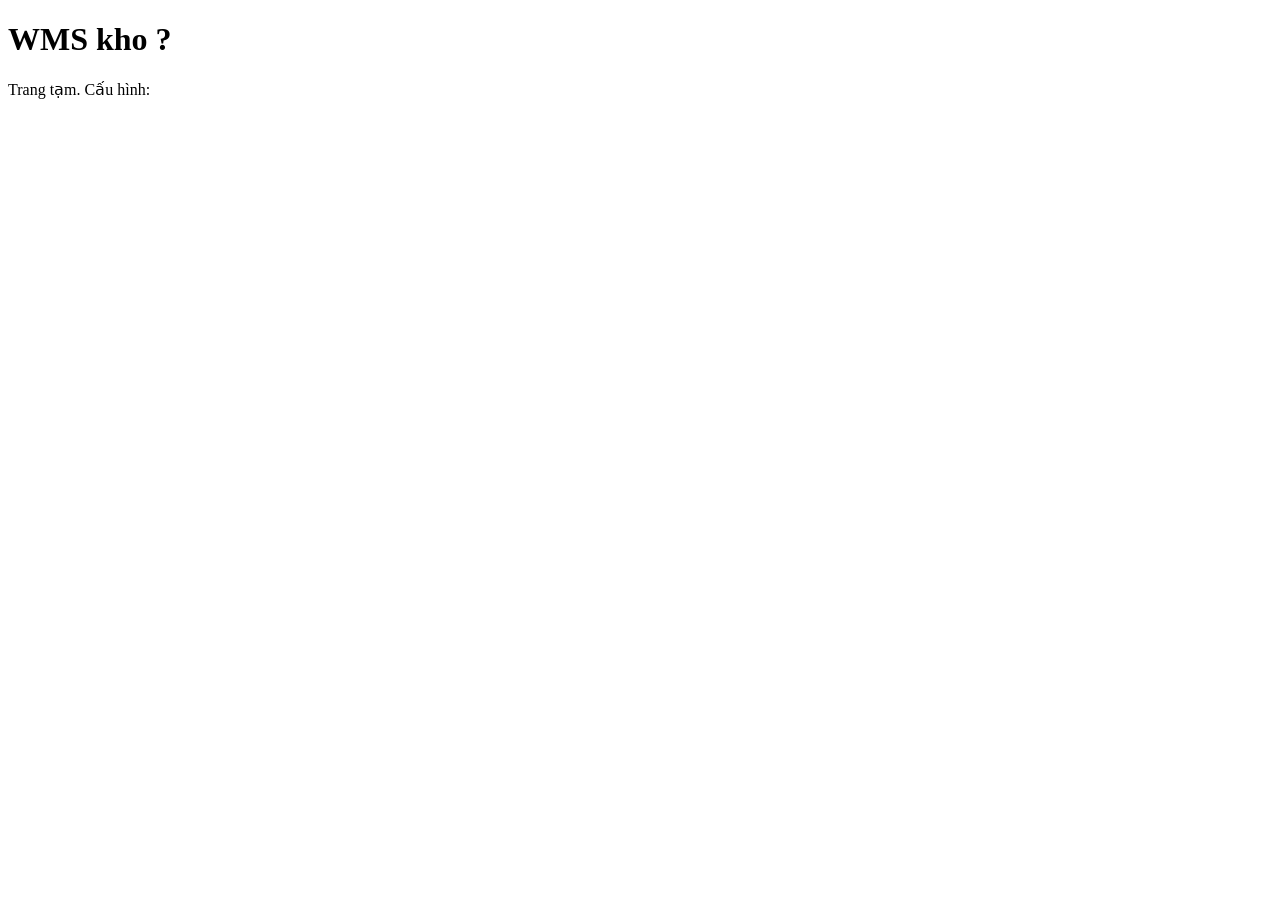
==== wms/index.html @ 27b7256c "build(infra): add docker compose, postgres init and connector configs" ====
<!doctype html>
<!-- Trang tạm do infra dựng; Tuấn Minh thay bằng WMS thật. -->
<html lang="vi">
<head>
  <meta charset="utf-8">
  <title>WMS kho</title>
  <script src="config.js"></script>
</head>
<body>
  <h1>WMS kho <span id="dc"></span></h1>
  <p>Trang tạm. Cấu hình: <code id="cfg"></code></p>
  <script>
    document.getElementById("dc").textContent = window.CONFIG ? window.CONFIG.DC_ID : "?";
    document.getElementById("cfg").textContent = JSON.stringify(window.CONFIG);
  </script>
</body>
</html>
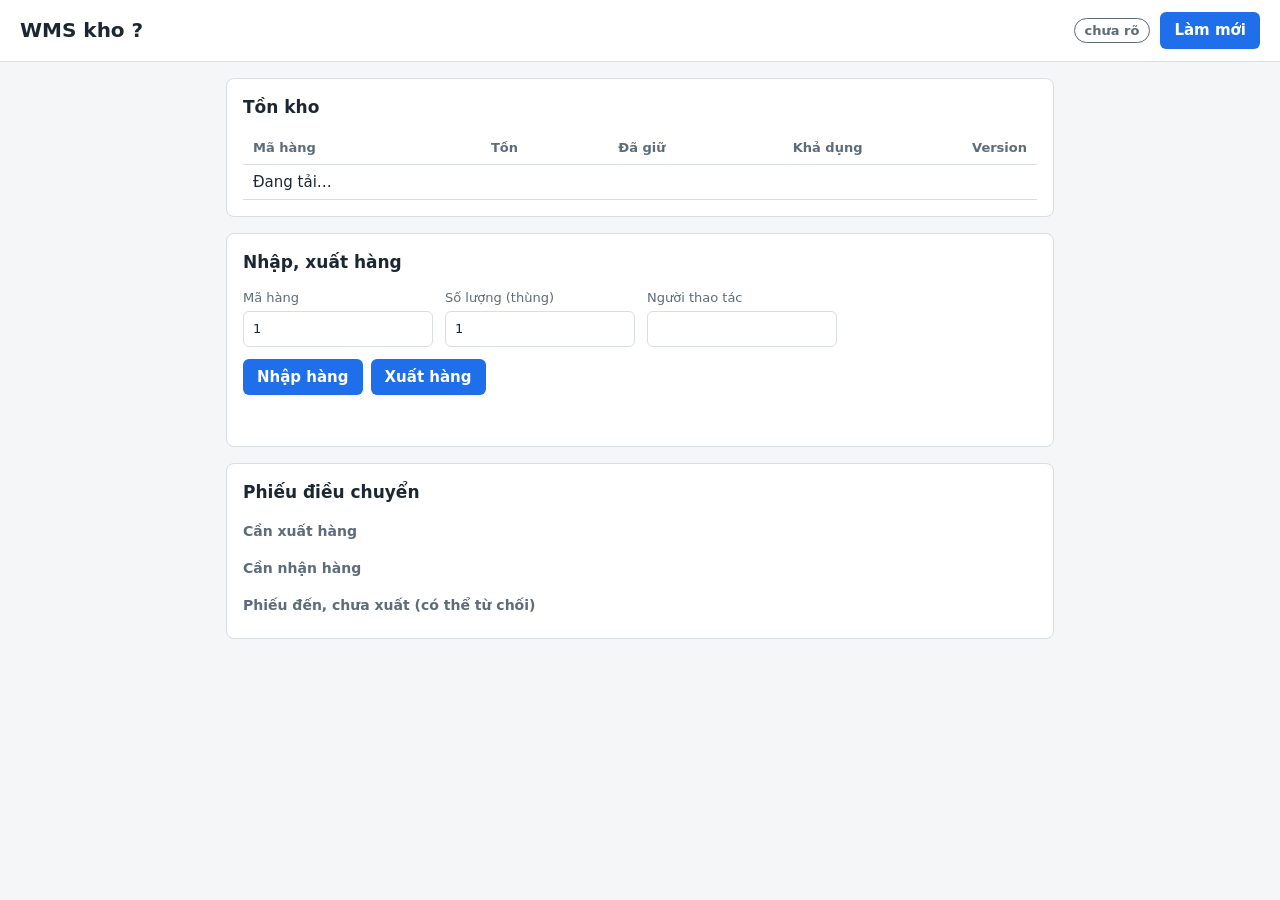
==== commit 22543678: "feat(wms): add stock and transfer screens" ====
--- a/wms/index.html
+++ b/wms/index.html
@@ -1,17 +1,61 @@
 <!doctype html>
-<!-- Trang tạm do infra dựng; Tuấn Minh thay bằng WMS thật. -->
 <html lang="vi">
 <head>
   <meta charset="utf-8">
+  <meta name="viewport" content="width=device-width, initial-scale=1">
   <title>WMS kho</title>
+  <link rel="stylesheet" href="css/style.css">
   <script src="config.js"></script>
 </head>
 <body>
-  <h1>WMS kho <span id="dc"></span></h1>
-  <p>Trang tạm. Cấu hình: <code id="cfg"></code></p>
-  <script>
-    document.getElementById("dc").textContent = window.CONFIG ? window.CONFIG.DC_ID : "?";
-    document.getElementById("cfg").textContent = JSON.stringify(window.CONFIG);
-  </script>
+  <header>
+    <h1>WMS kho <span id="dc-name">?</span></h1>
+    <div class="status">
+      <span id="mode" class="badge badge-unknown" title="Chế độ của Node API">chưa rõ</span>
+      <button type="button" id="refresh">Làm mới</button>
+    </div>
+  </header>
+
+  <main>
+    <p id="notice" class="notice" role="status" hidden></p>
+
+    <section aria-labelledby="h-stock">
+      <h2 id="h-stock">Tồn kho</h2>
+      <table>
+        <thead>
+          <tr><th>Mã hàng</th><th>Tồn</th><th>Đã giữ</th><th>Khả dụng</th><th>Version</th></tr>
+        </thead>
+        <tbody id="stock-rows"><tr><td colspan="5">Đang tải…</td></tr></tbody>
+      </table>
+    </section>
+
+    <section aria-labelledby="h-move">
+      <h2 id="h-move">Nhập, xuất hàng</h2>
+      <form id="stock-form" novalidate>
+        <label>Mã hàng <input id="product-id" inputmode="numeric" value="1" required></label>
+        <label>Số lượng (thùng) <input id="qty" inputmode="numeric" value="1" required></label>
+        <label>Người thao tác <input id="created-by" maxlength="50" required></label>
+        <div class="actions">
+          <button type="submit" id="btn-inbound" data-kind="inbound">Nhập hàng</button>
+          <button type="submit" id="btn-outbound" data-kind="outbound">Xuất hàng</button>
+        </div>
+      </form>
+      <p id="result" class="result" role="status"></p>
+    </section>
+
+    <section aria-labelledby="h-transfer">
+      <h2 id="h-transfer">Phiếu điều chuyển</h2>
+      <h3>Cần xuất hàng</h3>
+      <ul id="to-ship" class="transfers"></ul>
+      <h3>Cần nhận hàng</h3>
+      <ul id="to-receive" class="transfers"></ul>
+      <h3>Phiếu đến, chưa xuất (có thể từ chối)</h3>
+      <ul id="to-decline" class="transfers"></ul>
+    </section>
+  </main>
+
+  <script src="js/logic.js"></script>
+  <script src="js/api.js"></script>
+  <script src="js/app.js"></script>
 </body>
 </html>
--- a/wms/css/style.css
+++ b/wms/css/style.css
@@ -0,0 +1,120 @@
+:root {
+  --bg: #f5f6f8;
+  --card: #fff;
+  --ink: #1d2733;
+  --muted: #5d6b7a;
+  --line: #d9dee5;
+  --primary: #1f6feb;
+  --ok: #1a7f37;
+  --warn: #9a6700;
+  --bad: #cf222e;
+}
+
+* { box-sizing: border-box; }
+
+body {
+  margin: 0;
+  font: 15px/1.5 system-ui, -apple-system, "Segoe UI", Roboto, sans-serif;
+  color: var(--ink);
+  background: var(--bg);
+}
+
+header {
+  display: flex;
+  align-items: center;
+  justify-content: space-between;
+  gap: 12px;
+  padding: 12px 20px;
+  background: var(--card);
+  border-bottom: 1px solid var(--line);
+}
+
+h1 { margin: 0; font-size: 20px; }
+h2 { margin: 0 0 12px; font-size: 17px; }
+h3 { margin: 16px 0 6px; font-size: 14px; color: var(--muted); }
+
+main { max-width: 860px; margin: 0 auto; padding: 16px; }
+
+section {
+  margin-bottom: 16px;
+  padding: 16px;
+  background: var(--card);
+  border: 1px solid var(--line);
+  border-radius: 8px;
+}
+
+.status { display: flex; align-items: center; gap: 10px; }
+
+.badge {
+  padding: 2px 10px;
+  border-radius: 999px;
+  font-size: 13px;
+  font-weight: 600;
+  border: 1px solid currentColor;
+}
+.badge-online { color: var(--ok); }
+.badge-recovering { color: var(--warn); }
+.badge-down { color: var(--bad); }
+.badge-unknown { color: var(--muted); }
+
+table { width: 100%; border-collapse: collapse; }
+th, td { padding: 6px 10px; text-align: right; border-bottom: 1px solid var(--line); }
+th:first-child, td:first-child { text-align: left; }
+th { font-size: 13px; color: var(--muted); font-weight: 600; }
+
+form { display: flex; flex-wrap: wrap; gap: 12px; align-items: flex-end; }
+label { display: flex; flex-direction: column; gap: 4px; font-size: 13px; color: var(--muted); }
+input {
+  padding: 7px 9px;
+  font: inherit;
+  color: var(--ink);
+  border: 1px solid var(--line);
+  border-radius: 6px;
+  min-width: 140px;
+}
+input:focus-visible, button:focus-visible { outline: 2px solid var(--primary); outline-offset: 2px; }
+
+button {
+  padding: 7px 14px;
+  font: inherit;
+  font-weight: 600;
+  color: #fff;
+  background: var(--primary);
+  border: 0;
+  border-radius: 6px;
+  cursor: pointer;
+}
+button.secondary { color: var(--ink); background: #e8ecf1; }
+button.danger { background: var(--bad); }
+button:disabled { opacity: 0.5; cursor: not-allowed; }
+.actions { display: flex; gap: 8px; }
+
+.notice {
+  padding: 8px 12px;
+  margin: 0 0 12px;
+  color: var(--warn);
+  background: #fff8c5;
+  border: 1px solid #d4a72c;
+  border-radius: 6px;
+}
+
+.result { min-height: 1.5em; margin: 12px 0 0; }
+.result.ok { color: var(--ok); }
+.result.error { color: var(--bad); }
+
+.transfers { padding: 0; margin: 0; list-style: none; }
+.transfers li {
+  display: flex;
+  align-items: center;
+  justify-content: space-between;
+  gap: 10px;
+  padding: 8px 0;
+  border-bottom: 1px solid var(--line);
+}
+.transfers .empty { color: var(--muted); }
+
+@media (max-width: 560px) {
+  header { flex-direction: column; align-items: flex-start; }
+  input { min-width: 0; width: 100%; }
+  label { flex: 1 1 100%; }
+}
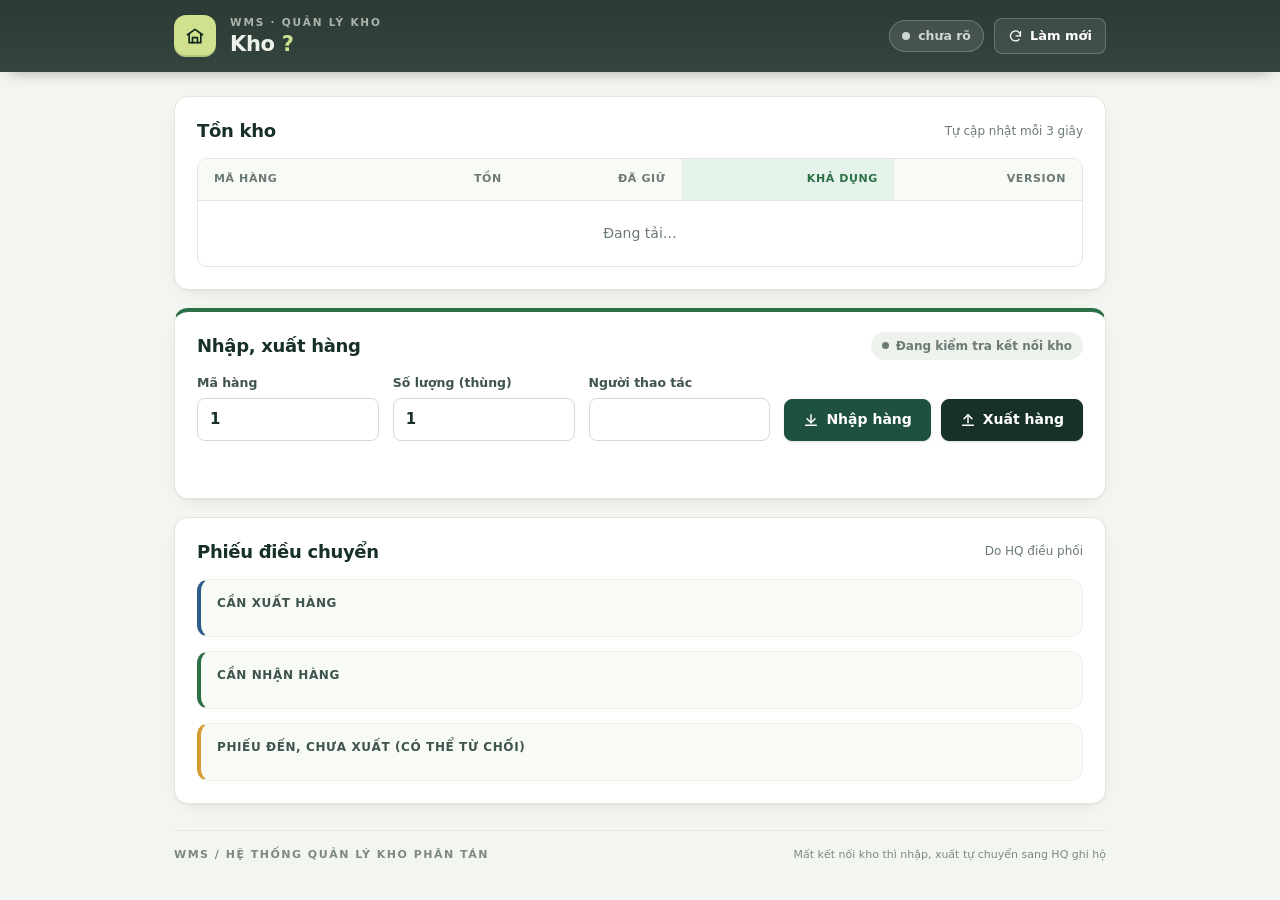
==== commit de7fd3db: "feat(wms): redesign warehouse ui with f9 mode colours Presentation only; js/ (including client.js) i" ====
--- a/wms/index.html
+++ b/wms/index.html
@@ -3,58 +3,105 @@
 <head>
   <meta charset="utf-8">
   <meta name="viewport" content="width=device-width, initial-scale=1">
+  <meta name="theme-color" content="#11291f">
   <title>WMS kho</title>
-  <link rel="stylesheet" href="css/style.css">
+  <link rel="stylesheet" href="css/style.css?v=3">
   <script src="config.js"></script>
+  <!-- Chỉ phục vụ trình bày: gắn mã kho lên <html> để CSS tô màu nhấn riêng cho từng kho. -->
+  <script>try { document.documentElement.dataset.dc = String(window.CONFIG.DC_ID); } catch (e) {}</script>
 </head>
 <body>
-  <header>
-    <h1>WMS kho <span id="dc-name">?</span></h1>
-    <div class="status">
-      <span id="mode" class="badge badge-unknown" title="Chế độ của Node API">chưa rõ</span>
-      <button type="button" id="refresh">Làm mới</button>
+  <header class="topbar">
+    <div class="topbar-inner">
+      <div class="brand">
+        <span class="brand-icon" aria-hidden="true">
+          <svg viewBox="0 0 24 24" width="20" height="20" fill="none" stroke="currentColor" stroke-width="2" stroke-linecap="round" stroke-linejoin="round"><path d="M3 10.5 12 4l9 6.5"/><path d="M5 9.5V20h14V9.5"/><path d="M9 20v-6h6v6"/></svg>
+        </span>
+        <div>
+          <p class="brand-eyebrow">WMS · QUẢN LÝ KHO</p>
+          <h1>Kho <span id="dc-name">?</span></h1>
+        </div>
+      </div>
+      <div class="status">
+        <span id="mode" class="badge badge-unknown" title="Chế độ của Node API">chưa rõ</span>
+        <button type="button" id="refresh" class="button ghost">
+          <svg aria-hidden="true" viewBox="0 0 24 24" width="15" height="15" fill="none" stroke="currentColor" stroke-width="2" stroke-linecap="round" stroke-linejoin="round"><path d="M20 11a8 8 0 1 0-2.3 5.7"/><path d="M20 4v7h-7"/></svg>
+          Làm mới
+        </button>
+      </div>
     </div>
   </header>
 
   <main>
     <p id="notice" class="notice" role="status" hidden></p>
 
-    <section aria-labelledby="h-stock">
-      <h2 id="h-stock">Tồn kho</h2>
-      <table>
-        <thead>
-          <tr><th>Mã hàng</th><th>Tồn</th><th>Đã giữ</th><th>Khả dụng</th><th>Version</th></tr>
-        </thead>
-        <tbody id="stock-rows"><tr><td colspan="5">Đang tải…</td></tr></tbody>
-      </table>
+    <section class="card" aria-labelledby="h-stock">
+      <div class="card-heading">
+        <h2 id="h-stock">Tồn kho</h2>
+        <span class="card-hint">Tự cập nhật mỗi 3 giây</span>
+      </div>
+      <div class="table-wrap">
+        <table class="stock-table">
+          <thead>
+            <tr><th>Mã hàng</th><th>Tồn</th><th>Đã giữ</th><th>Khả dụng</th><th>Version</th></tr>
+          </thead>
+          <tbody id="stock-rows"><tr><td colspan="5">Đang tải…</td></tr></tbody>
+        </table>
+      </div>
     </section>
 
-    <section aria-labelledby="h-move">
-      <h2 id="h-move">Nhập, xuất hàng</h2>
+    <section class="card move-card" aria-labelledby="h-move">
+      <div class="card-heading">
+        <h2 id="h-move">Nhập, xuất hàng</h2>
+        <span class="route-hint" aria-hidden="true"></span>
+      </div>
       <form id="stock-form" novalidate>
         <label>Mã hàng <input id="product-id" inputmode="numeric" value="1" required></label>
         <label>Số lượng (thùng) <input id="qty" inputmode="numeric" value="1" required></label>
         <label>Người thao tác <input id="created-by" maxlength="50" required></label>
         <div class="actions">
-          <button type="submit" id="btn-inbound" data-kind="inbound">Nhập hàng</button>
-          <button type="submit" id="btn-outbound" data-kind="outbound">Xuất hàng</button>
+          <button type="submit" id="btn-inbound" class="button" data-kind="inbound">
+            <svg aria-hidden="true" viewBox="0 0 24 24" width="16" height="16" fill="none" stroke="currentColor" stroke-width="2.2" stroke-linecap="round" stroke-linejoin="round"><path d="M12 4v12"/><path d="m6 10 6 6 6-6"/><path d="M4 20h16"/></svg>
+            Nhập hàng
+          </button>
+          <button type="submit" id="btn-outbound" class="button dark" data-kind="outbound">
+            <svg aria-hidden="true" viewBox="0 0 24 24" width="16" height="16" fill="none" stroke="currentColor" stroke-width="2.2" stroke-linecap="round" stroke-linejoin="round"><path d="M12 16V4"/><path d="m6 10 6-6 6 6"/><path d="M4 20h16"/></svg>
+            Xuất hàng
+          </button>
         </div>
       </form>
       <p id="result" class="result" role="status"></p>
     </section>
 
-    <section aria-labelledby="h-transfer">
-      <h2 id="h-transfer">Phiếu điều chuyển</h2>
-      <h3>Cần xuất hàng</h3>
-      <ul id="to-ship" class="transfers"></ul>
-      <h3>Cần nhận hàng</h3>
-      <ul id="to-receive" class="transfers"></ul>
-      <h3>Phiếu đến, chưa xuất (có thể từ chối)</h3>
-      <ul id="to-decline" class="transfers"></ul>
+    <section class="card" aria-labelledby="h-transfer">
+      <div class="card-heading">
+        <h2 id="h-transfer">Phiếu điều chuyển</h2>
+        <span class="card-hint">Do HQ điều phối</span>
+      </div>
+      <div class="transfer-groups">
+        <div class="transfer-group group-ship">
+          <h3>Cần xuất hàng</h3>
+          <ul id="to-ship" class="transfers"></ul>
+        </div>
+        <div class="transfer-group group-receive">
+          <h3>Cần nhận hàng</h3>
+          <ul id="to-receive" class="transfers"></ul>
+        </div>
+        <div class="transfer-group group-decline">
+          <h3>Phiếu đến, chưa xuất (có thể từ chối)</h3>
+          <ul id="to-decline" class="transfers"></ul>
+        </div>
+      </div>
     </section>
+
+    <footer>
+      <span class="footer-brand">WMS / HỆ THỐNG QUẢN LÝ KHO PHÂN TÁN</span>
+      <span>Mất kết nối kho thì nhập, xuất tự chuyển sang HQ ghi hộ</span>
+    </footer>
   </main>
 
   <script src="js/logic.js"></script>
+  <script src="js/client.js"></script>
   <script src="js/api.js"></script>
   <script src="js/app.js"></script>
 </body>
--- a/wms/css/style.css
+++ b/wms/css/style.css
@@ -1,120 +1,422 @@
+/* WMS: chỉ trình bày. Bảng màu dùng chung với Dashboard HQ (dashboard/style.css).
+   Mọi id và class do js/app.js gắn vào (badge-online, badge-down, badge-recovering, result ok/error,
+   danger, empty) giữ nguyên; màu theo chế độ F9 đọc từ class của #mode bằng :has(). */
 :root {
-  --bg: #f5f6f8;
-  --card: #fff;
-  --ink: #1d2733;
-  --muted: #5d6b7a;
-  --line: #d9dee5;
-  --primary: #1f6feb;
-  --ok: #1a7f37;
-  --warn: #9a6700;
-  --bad: #cf222e;
-}
+  color-scheme: light;
+  --bg: #f3f5f0;
+  --surface: #ffffff;
+  --surface-2: #f8faf6;
+  --ink: #18302a;
+  --ink-2: #3f544d;
+  --muted: #6b7a74;
+  --line: #e1e7df;
+  --line-soft: #edf1eb;
+  --brand: #1f5141;
+  --brand-strong: #153b2f;
+  --brand-deep: #11291f;
+  --accent: #cfe08f;
+  --ok: #2c7046;
+  --ok-bg: #e6f3ea;
+  --warn: #8f5d0c;
+  --warn-bg: #fbf0d8;
+  --danger: #ad3f2d;
+  --danger-bg: #fbe8e3;
+  --info: #2c5b8a;
+  --info-bg: #e6eef8;
+  --neutral-bg: #eef2ec;
+  /* Màu nhấn của kho, đổi theo data-dc */
+  --dc: var(--accent);
+  --dc-ink: var(--brand-deep);
+  /* Màu thanh trên cùng, đổi theo chế độ F9 */
+  --bar: var(--brand-deep);
+  --bar-2: #142f25;
+  --radius: 14px;
+  --radius-sm: 8px;
+  --shadow: 0 1px 2px rgba(17, 41, 31, .05), 0 6px 20px -8px rgba(17, 41, 31, .10);
+  --mono: "Cascadia Mono", "JetBrains Mono", Consolas, "SFMono-Regular", monospace;
+  font-family: "Segoe UI", Inter, system-ui, -apple-system, Roboto, Arial, sans-serif;
+  font-size: 15px;
+  line-height: 1.5;
+}
+:root[data-dc="1"] { --dc: #cfe08f; --dc-ink: #2f3f0c; }
+:root[data-dc="2"] { --dc: #f2cf8a; --dc-ink: #4a3206; }
+:root[data-dc="3"] { --dc: #9fd8cf; --dc-ink: #0d3a33; }
+
+/* Chế độ FAILOVER (badge-down): ghi hộ qua HQ. WAITING (badge-recovering): đang đồng bộ, khóa ghi. */
+:root:has(#mode.badge-down) { --bar: #6e2216; --bar-2: #84301f; }
+:root:has(#mode.badge-recovering) { --bar: #5e420c; --bar-2: #745312; }
+:root:has(#mode.badge-unknown) { --bar: #2c3a35; --bar-2: #34443e; }
 
 * { box-sizing: border-box; }
+[hidden] { display: none !important; }
 
 body {
   margin: 0;
-  font: 15px/1.5 system-ui, -apple-system, "Segoe UI", Roboto, sans-serif;
   color: var(--ink);
   background: var(--bg);
-}
-
-header {
+  -webkit-font-smoothing: antialiased;
+}
+button, input { font: inherit; }
+button { cursor: pointer; }
+:focus-visible { outline: 3px solid #b8c96a; outline-offset: 2px; border-radius: 6px; }
+
+/* ---------- Thanh trên cùng ---------- */
+.topbar {
+  position: sticky;
+  top: 0;
+  z-index: 10;
+  color: #eef3ea;
+  background: linear-gradient(180deg, var(--bar), var(--bar-2));
+  box-shadow: 0 6px 18px -10px rgba(0, 0, 0, .5);
+  transition: background .3s;
+}
+.topbar-inner {
+  max-width: 980px;
+  margin: 0 auto;
+  min-height: 72px;
+  padding: 10px 24px;
+  display: flex;
+  align-items: center;
+  justify-content: space-between;
+  gap: 16px;
+}
+.brand { display: flex; align-items: center; gap: 14px; min-width: 0; }
+.brand-icon {
+  flex: none;
+  width: 42px;
+  height: 42px;
+  border-radius: 12px;
+  display: grid;
+  place-items: center;
+  background: var(--dc);
+  color: var(--dc-ink);
+  box-shadow: inset 0 -2px 0 rgba(0, 0, 0, .12);
+}
+.brand-eyebrow {
+  margin: 0 0 2px;
+  font-size: 10.5px;
+  font-weight: 700;
+  letter-spacing: 1.8px;
+  color: rgba(238, 243, 234, .65);
+}
+h1 { margin: 0; font-size: 21px; line-height: 1.2; font-weight: 700; letter-spacing: -.3px; }
+#dc-name { color: var(--dc); }
+
+.status { display: flex; align-items: center; gap: 10px; }
+
+/* Nhãn chế độ trên nền tối */
+.badge {
+  display: inline-flex;
+  align-items: center;
+  gap: 8px;
+  padding: 6px 12px;
+  border-radius: 999px;
+  font-size: 12.5px;
+  font-weight: 700;
+  white-space: nowrap;
+  background: rgba(255, 255, 255, .10);
+  border: 1px solid rgba(255, 255, 255, .22);
+  color: #eef3ea;
+}
+.badge::before {
+  content: "";
+  width: 8px;
+  height: 8px;
+  border-radius: 50%;
+  background: currentColor;
+}
+.badge-online { color: #c4ea9c; border-color: rgba(169, 212, 122, .4); background: rgba(169, 212, 122, .12); }
+.badge-online::before { animation: pulse 2s infinite; }
+.badge-down { color: #ffd2c8; border-color: rgba(255, 170, 150, .5); background: rgba(255, 140, 115, .18); }
+.badge-down::before { animation: blink 1s infinite; }
+.badge-recovering { color: #ffe3a6; border-color: rgba(255, 214, 130, .5); background: rgba(255, 200, 90, .16); }
+.badge-recovering::before { animation: blink 1.4s infinite; }
+.badge-unknown { color: #cdd6d1; }
+@keyframes pulse {
+  0% { box-shadow: 0 0 0 0 rgba(169, 212, 122, .6); }
+  70% { box-shadow: 0 0 0 7px rgba(169, 212, 122, 0); }
+  100% { box-shadow: 0 0 0 0 rgba(169, 212, 122, 0); }
+}
+@keyframes blink { 50% { opacity: .25; } }
+
+/* ---------- Nút ---------- */
+.button, .transfers button {
+  display: inline-flex;
+  align-items: center;
+  justify-content: center;
+  gap: 7px;
+  min-height: 40px;
+  padding: 9px 16px;
+  border: 1px solid var(--brand);
+  border-radius: var(--radius-sm);
+  background: var(--brand);
+  color: #fff;
+  font-size: 14px;
+  font-weight: 650;
+  white-space: nowrap;
+  box-shadow: 0 1px 2px rgba(17, 41, 31, .15);
+  transition: background .15s, border-color .15s, transform .05s, opacity .15s;
+}
+.button:hover:not(:disabled), .transfers button:hover:not(:disabled) {
+  background: var(--brand-strong);
+  border-color: var(--brand-strong);
+}
+.button:active:not(:disabled), .transfers button:active:not(:disabled) { transform: translateY(1px); }
+.button.dark { background: var(--ink); border-color: var(--ink); }
+.button.dark:hover:not(:disabled) { background: #0e1f1a; border-color: #0e1f1a; }
+.button.ghost {
+  min-height: 36px;
+  padding: 7px 13px;
+  font-size: 13px;
+  background: rgba(255, 255, 255, .08);
+  border-color: rgba(255, 255, 255, .22);
+  box-shadow: none;
+}
+.button.ghost:hover:not(:disabled) { background: rgba(255, 255, 255, .16); border-color: rgba(255, 255, 255, .35); }
+.transfers button.danger { background: var(--surface); color: var(--danger); border-color: #efc9bf; box-shadow: none; }
+.transfers button.danger:hover:not(:disabled) { background: var(--danger-bg); border-color: var(--danger); }
+button:disabled { cursor: not-allowed; opacity: .5; }
+
+/* ---------- Bố cục ---------- */
+main { max-width: 980px; margin: 0 auto; padding: 24px 24px 28px; }
+
+.card {
+  margin-bottom: 18px;
+  padding: 20px 22px 22px;
+  background: var(--surface);
+  border: 1px solid var(--line);
+  border-radius: var(--radius);
+  box-shadow: var(--shadow);
+}
+.card-heading {
   display: flex;
   align-items: center;
   justify-content: space-between;
   gap: 12px;
-  padding: 12px 20px;
-  background: var(--card);
-  border-bottom: 1px solid var(--line);
-}
-
-h1 { margin: 0; font-size: 20px; }
-h2 { margin: 0 0 12px; font-size: 17px; }
-h3 { margin: 16px 0 6px; font-size: 14px; color: var(--muted); }
-
-main { max-width: 860px; margin: 0 auto; padding: 16px; }
-
-section {
-  margin-bottom: 16px;
-  padding: 16px;
-  background: var(--card);
-  border: 1px solid var(--line);
-  border-radius: 8px;
-}
-
-.status { display: flex; align-items: center; gap: 10px; }
-
-.badge {
-  padding: 2px 10px;
-  border-radius: 999px;
+  flex-wrap: wrap;
+  margin-bottom: 14px;
+}
+h2 { margin: 0; font-size: 18px; font-weight: 650; letter-spacing: -.3px; }
+.card-hint { font-size: 12px; color: var(--muted); }
+
+/* ---------- Thông báo chế độ / HQ ---------- */
+.notice {
+  display: flex;
+  gap: 12px;
+  align-items: flex-start;
+  margin: 0 0 18px;
+  padding: 13px 16px;
+  border-radius: 10px;
+  font-size: 14px;
+  font-weight: 500;
+  background: var(--warn-bg);
+  border: 1px solid #ecd59f;
+  border-left: 4px solid #d39b2f;
+  color: var(--warn);
+}
+.notice::before {
+  content: "!";
+  flex: none;
+  width: 22px;
+  height: 22px;
+  border-radius: 50%;
+  display: grid;
+  place-items: center;
+  background: #d39b2f;
+  color: #fff;
+  font-size: 13px;
+  font-weight: 800;
+}
+:root:has(#mode.badge-down) .notice {
+  background: var(--danger-bg);
+  border-color: #f0cdc3;
+  border-left-color: var(--danger);
+  color: #8a3424;
+}
+:root:has(#mode.badge-down) .notice::before { background: var(--danger); }
+
+/* ---------- Tồn kho ---------- */
+.table-wrap { overflow: auto; border: 1px solid var(--line); border-radius: 10px; }
+table { width: 100%; border-collapse: separate; border-spacing: 0; }
+th, td { padding: 12px 16px; text-align: right; border-bottom: 1px solid var(--line-soft); }
+th:first-child, td:first-child { text-align: left; }
+th {
+  font-size: 11px;
+  font-weight: 700;
+  letter-spacing: .6px;
+  text-transform: uppercase;
+  color: var(--muted);
+  background: var(--surface-2);
+  border-bottom-color: var(--line);
+  white-space: nowrap;
+}
+tbody tr:last-child td { border-bottom: 0; }
+.stock-table td {
+  font-size: 22px;
+  font-weight: 700;
+  letter-spacing: -.5px;
+  font-variant-numeric: tabular-nums;
+}
+.stock-table td:first-child {
+  font-family: var(--mono);
+  font-size: 13px;
+  font-weight: 700;
+  letter-spacing: 0;
+  color: var(--brand);
+}
+.stock-table td:nth-child(3) { color: var(--warn); }
+.stock-table th:nth-child(4), .stock-table td:nth-child(4) { background: var(--ok-bg); color: var(--ok); }
+.stock-table td:nth-child(5) {
+  font-family: var(--mono);
   font-size: 13px;
   font-weight: 600;
-  border: 1px solid currentColor;
-}
-.badge-online { color: var(--ok); }
-.badge-recovering { color: var(--warn); }
-.badge-down { color: var(--bad); }
-.badge-unknown { color: var(--muted); }
-
-table { width: 100%; border-collapse: collapse; }
-th, td { padding: 6px 10px; text-align: right; border-bottom: 1px solid var(--line); }
-th:first-child, td:first-child { text-align: left; }
-th { font-size: 13px; color: var(--muted); font-weight: 600; }
-
-form { display: flex; flex-wrap: wrap; gap: 12px; align-items: flex-end; }
-label { display: flex; flex-direction: column; gap: 4px; font-size: 13px; color: var(--muted); }
+  letter-spacing: 0;
+  color: var(--muted);
+}
+.stock-table td[colspan] {
+  text-align: center;
+  font-family: inherit;
+  font-size: 14px;
+  font-weight: 400;
+  color: var(--muted);
+  padding: 22px 16px;
+}
+
+/* ---------- Nhập, xuất ---------- */
+.route-hint {
+  display: inline-flex;
+  align-items: center;
+  gap: 7px;
+  padding: 5px 11px;
+  border-radius: 999px;
+  font-size: 12px;
+  font-weight: 650;
+  background: var(--ok-bg);
+  color: var(--ok);
+}
+.route-hint::before { content: ""; width: 7px; height: 7px; border-radius: 50%; background: currentColor; }
+.route-hint::after { content: "Lệnh gửi tới: Node API của kho"; }
+:root:has(#mode.badge-down) .route-hint { background: var(--danger-bg); color: var(--danger); }
+:root:has(#mode.badge-down) .route-hint::after { content: "Lệnh gửi tới: HQ ghi hộ"; }
+:root:has(#mode.badge-recovering) .route-hint { background: var(--warn-bg); color: var(--warn); }
+:root:has(#mode.badge-recovering) .route-hint::after { content: "Tạm khóa: kho đang đồng bộ"; }
+:root:has(#mode.badge-unknown) .route-hint { background: var(--neutral-bg); color: var(--muted); }
+:root:has(#mode.badge-unknown) .route-hint::after { content: "Đang kiểm tra kết nối kho"; }
+
+.move-card { border-top: 4px solid var(--ok); }
+:root:has(#mode.badge-down) .move-card { border-top-color: var(--danger); }
+:root:has(#mode.badge-recovering) .move-card { border-top-color: #d39b2f; }
+:root:has(#mode.badge-down) #stock-form .button { background: var(--danger); border-color: var(--danger); }
+:root:has(#mode.badge-down) #stock-form .button:hover:not(:disabled) { background: #8f3324; border-color: #8f3324; }
+
+form { display: flex; flex-wrap: wrap; gap: 14px; align-items: flex-end; }
+label {
+  display: flex;
+  flex-direction: column;
+  gap: 6px;
+  flex: 1 1 150px;
+  font-size: 12.5px;
+  font-weight: 600;
+  color: var(--ink-2);
+}
 input {
-  padding: 7px 9px;
-  font: inherit;
+  min-height: 42px;
+  padding: 9px 12px;
   color: var(--ink);
+  background: var(--surface);
+  border: 1px solid #d3dbd0;
+  border-radius: var(--radius-sm);
+  min-width: 0;
+  width: 100%;
+  font-size: 15px;
+  transition: border-color .15s, box-shadow .15s;
+}
+input:hover { border-color: #b9c5b5; }
+input:focus { border-color: var(--brand); box-shadow: 0 0 0 3px rgba(31, 81, 65, .14); outline: none; }
+.actions { display: flex; gap: 10px; }
+#stock-form .actions .button { min-height: 42px; padding: 9px 18px; }
+
+.result { min-height: 1.5em; margin: 14px 0 0; font-size: 14px; color: var(--ink-2); }
+.result:not(:empty) {
+  padding: 10px 14px;
+  border-radius: 10px;
+  background: var(--surface-2);
   border: 1px solid var(--line);
-  border-radius: 6px;
-  min-width: 140px;
-}
-input:focus-visible, button:focus-visible { outline: 2px solid var(--primary); outline-offset: 2px; }
-
-button {
-  padding: 7px 14px;
-  font: inherit;
+}
+.result.ok:not(:empty) { color: var(--ok); background: var(--ok-bg); border-color: #cfe5d6; }
+.result.error:not(:empty) { color: #8a3424; background: var(--danger-bg); border-color: #f0cdc3; }
+
+/* ---------- Phiếu điều chuyển ---------- */
+.transfer-groups { display: grid; gap: 14px; }
+.transfer-group {
+  padding: 14px 16px;
+  border-radius: 12px;
+  background: var(--surface-2);
+  border: 1px solid var(--line-soft);
+  border-left: 4px solid var(--info);
+}
+.group-receive { border-left-color: var(--ok); }
+.group-decline { border-left-color: #d39b2f; }
+h3 {
+  margin: 0 0 10px;
+  font-size: 12px;
+  font-weight: 700;
+  letter-spacing: .6px;
+  text-transform: uppercase;
+  color: var(--ink-2);
+}
+.transfers { display: grid; gap: 8px; padding: 0; margin: 0; list-style: none; }
+.transfers li {
+  display: flex;
+  align-items: center;
+  justify-content: space-between;
+  gap: 12px;
+  padding: 10px 12px 10px 14px;
+  background: var(--surface);
+  border: 1px solid var(--line);
+  border-radius: 10px;
   font-weight: 600;
-  color: #fff;
-  background: var(--primary);
-  border: 0;
-  border-radius: 6px;
-  cursor: pointer;
-}
-button.secondary { color: var(--ink); background: #e8ecf1; }
-button.danger { background: var(--bad); }
-button:disabled { opacity: 0.5; cursor: not-allowed; }
-.actions { display: flex; gap: 8px; }
-
-.notice {
-  padding: 8px 12px;
-  margin: 0 0 12px;
-  color: var(--warn);
-  background: #fff8c5;
-  border: 1px solid #d4a72c;
-  border-radius: 6px;
-}
-
-.result { min-height: 1.5em; margin: 12px 0 0; }
-.result.ok { color: var(--ok); }
-.result.error { color: var(--bad); }
-
-.transfers { padding: 0; margin: 0; list-style: none; }
-.transfers li {
-  display: flex;
-  align-items: center;
+}
+.transfers li > span:first-child { font-variant-numeric: tabular-nums; }
+.transfers li.empty {
+  justify-content: flex-start;
+  background: transparent;
+  border: 1px dashed var(--line);
+  color: var(--muted);
+  font-weight: 400;
+  font-size: 13.5px;
+}
+.transfers .actions { flex: none; }
+.transfers button { min-height: 36px; padding: 7px 14px; font-size: 13px; }
+
+/* ---------- Chân trang ---------- */
+footer {
+  display: flex;
   justify-content: space-between;
-  gap: 10px;
-  padding: 8px 0;
-  border-bottom: 1px solid var(--line);
-}
-.transfers .empty { color: var(--muted); }
-
-@media (max-width: 560px) {
-  header { flex-direction: column; align-items: flex-start; }
-  input { min-width: 0; width: 100%; }
-  label { flex: 1 1 100%; }
-}
+  gap: 12px;
+  margin-top: 26px;
+  padding-top: 16px;
+  border-top: 1px solid var(--line);
+  font-size: 11px;
+  color: #7c8a80;
+}
+.footer-brand { letter-spacing: 1.5px; font-weight: 600; }
+
+/* ---------- Màn hình hẹp ---------- */
+@media (max-width: 640px) {
+  .topbar-inner { padding: 10px 16px; flex-wrap: wrap; }
+  .brand-eyebrow { display: none; }
+  h1 { font-size: 18px; }
+  main { padding: 18px 16px; }
+  .card { padding: 16px 14px 18px; }
+  .actions, #stock-form .actions { width: 100%; }
+  .actions .button { flex: 1; }
+  .transfers li { flex-wrap: wrap; }
+  .transfers .actions { width: auto; }
+  .stock-table td { font-size: 18px; }
+  footer { flex-direction: column; }
+}
+
+@media (prefers-reduced-motion: reduce) {
+  *, *::before, *::after { animation: none !important; transition: none !important; }
+}
